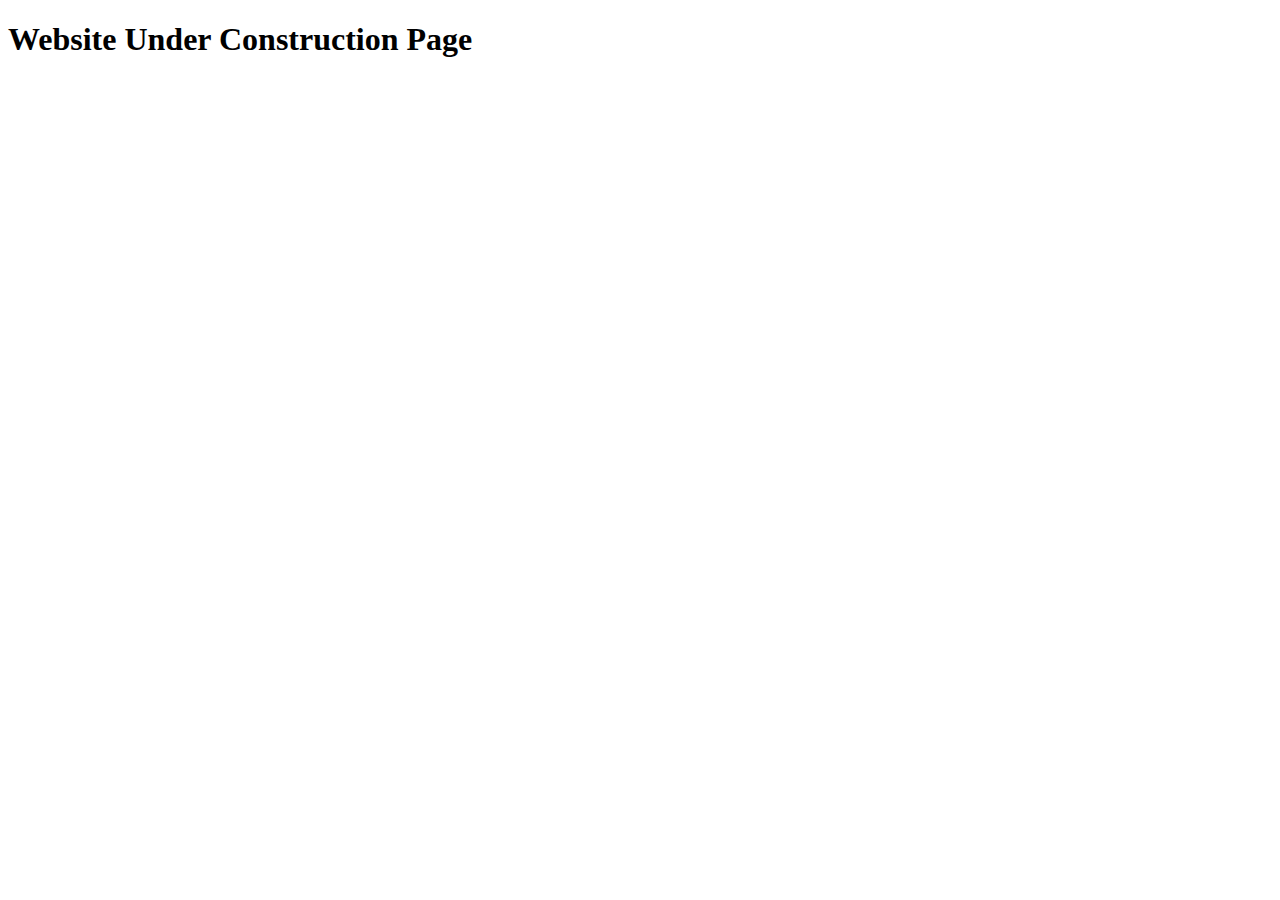
==== index.html @ 9c58bd43 "file add" ====
<!DOCTYPE html>
<html lang="en">
<head>
    <meta charset="UTF-8">
    <meta name="viewport" content="width=device-width, initial-scale=1.0">
    <title>Mobile-Web-Site</title>
</head>
<body>
    <h1>Website Under Construction Page </h1>
</body>
</html>
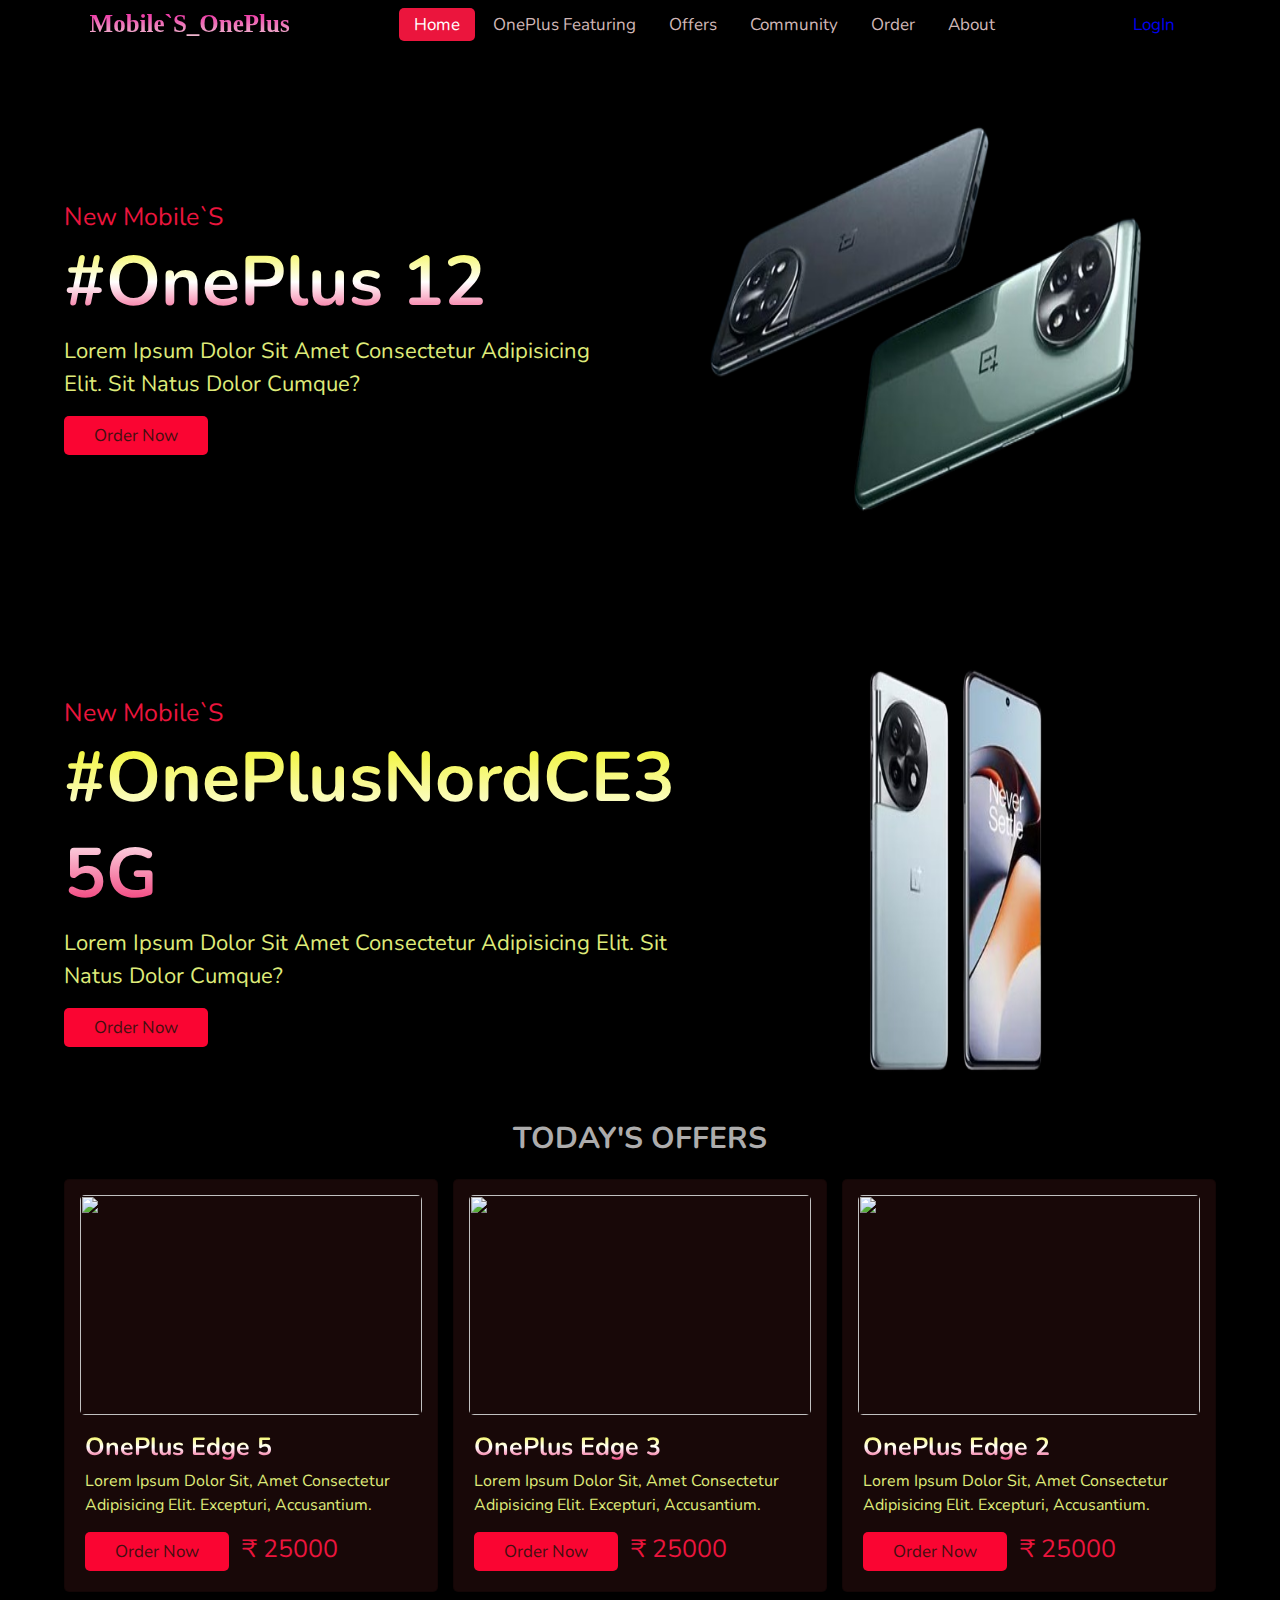
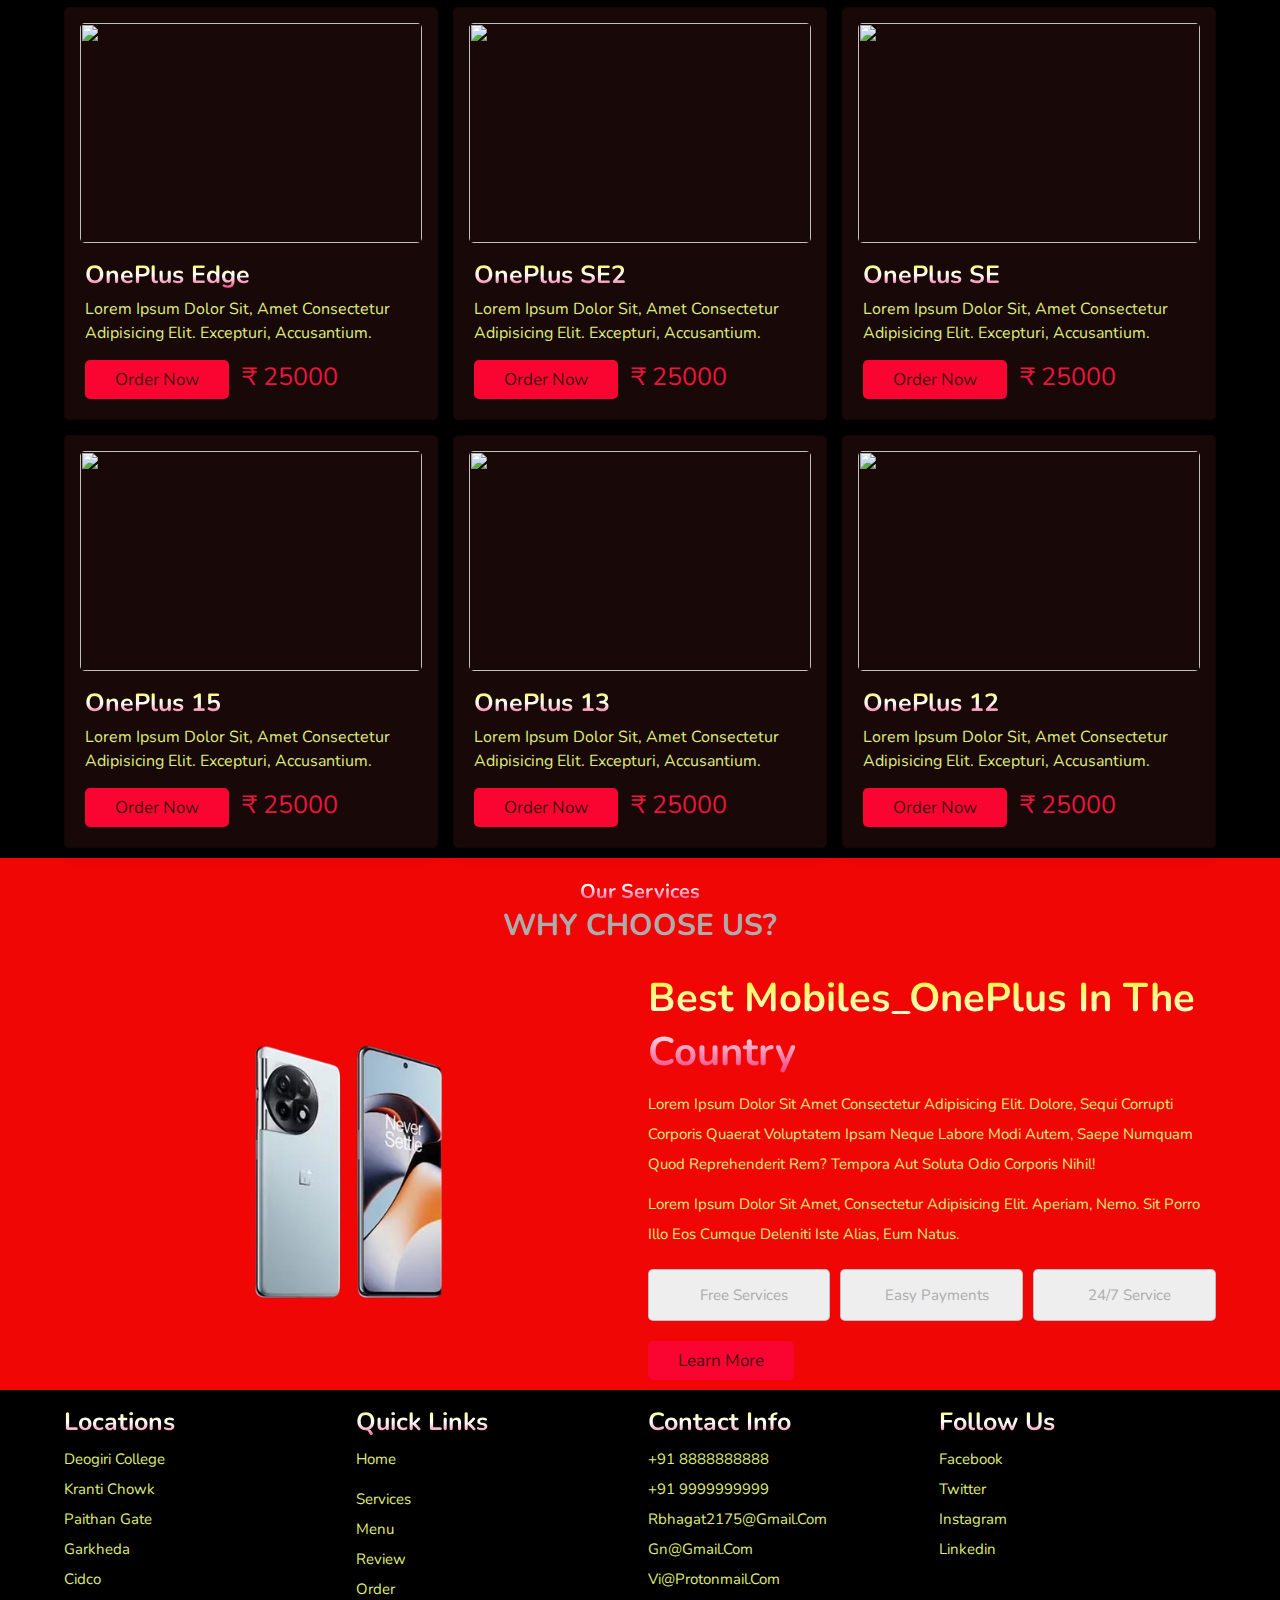
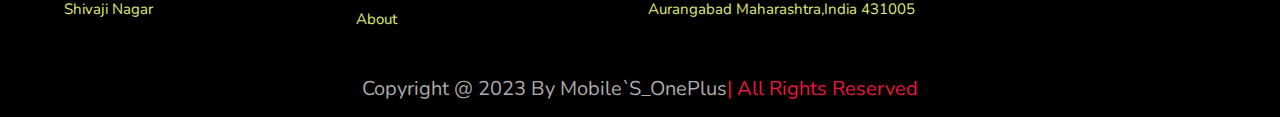
==== commit 297bd52e: "Add files via upload" ====
--- a/index.html
+++ b/index.html
@@ -2,10 +2,369 @@
 <html lang="en">
 <head>
     <meta charset="UTF-8">
+    <meta http-equiv="X-UA-Compatible" content="IE=edge">
     <meta name="viewport" content="width=device-width, initial-scale=1.0">
-    <title>Mobile-Web-Site</title>
+    <title>www.Mobiles_OnePlus.com</title>
+
+    <link rel="stylesheet" href="style.css">
+
 </head>
 <body>
-    <h1>Website Under Construction Page </h1>
+    
+    
+
+<header  id="he1">
+
+    <a href="#" class="logo" style="font-family: cursive;"  > Mobile`s_OnePlus</a>
+
+    <nav class="navbar">
+        <a class="active" href="#home">home</a>
+        <!-- <a href="#"></a> -->
+        <a href="#services">OnePlus Featuring</a>
+        <a href="#menu">Offers</a>
+        <a href="#">Community</a>
+        <a href="#order">order</a>
+        <a href="about.html">about</a>
+    </nav>
+
+    <div class="icons">
+        <a href="login_form.html" id="logIn">LogIn</a>
+    </div>
+
+</header>
+
+
+
+
+
+<section class="home" id="home">
+
+    <div class="swiper-container home-slider">
+
+        <div class="swiper-wrapper wrapper">
+
+            <div class="swiper-slide slide">
+                <div class="content">
+                    <span>New Mobile`s</span>
+                    <h3>#OnePlus 12 </h3>
+                    <p>Lorem ipsum dolor sit amet consectetur adipisicing elit. Sit natus dolor cumque?</p>
+                    <a href="#" class="btn">order now</a>
+                </div>
+                <div class="image">
+                    <img src="1-2-removebg-preview.png" alt="" height="450" width="800">
+                </div>
+            </div>
+
+
+            <div class="swiper-slide slide">
+                <div class="content">
+                    <span>New Mobile`s</span>
+                    <h3>#OnePlusNordCE3 5G </h3>
+                    <p>Lorem ipsum dolor sit amet consectetur adipisicing elit. Sit natus dolor cumque?</p>
+                    <a href="conyent.html" class="btn">order now</a>
+                </div>
+                <div class="image">
+                    <img src="3-9-removebg-preview.png" alt="" height="450" width="800">
+                </div>
+            </div>
+
+        </div>
+
+        <div class="swiper-pagination"></div>
+
+    </div>
+
+</section>
+
+
+
+<section class="menu" id="menu">
+
+
+    <h1 class="heading"> today's Offers </h1>
+
+    <div class="box-container">
+
+        <div class="box">
+            <div class="image">
+                <img src="img/1 plus 1.jpg" alt="">
+            </div>
+            <div class="content">
+                <div class="stars">
+                    <i class="fas fa-star"></i>
+                    <i class="fas fa-star"></i>
+                    <i class="fas fa-star"></i>
+                    <i class="fas fa-star"></i>
+                    <i class="fas fa-star-half-alt"></i>
+                </div>
+                <h3>OnePlus Edge 5</h3>
+                <p>Lorem ipsum dolor sit, amet consectetur adipisicing elit. Excepturi, accusantium.</p>
+                <a href="conyent.html" class="btn">Order Now</a>
+                <span class="price">₹ 25000</span>
+            </div>
+        </div>
+
+        <div class="box" id="box1">
+            <div class="image">
+                <img src="https://atlas-content-cdn.pixelsquid.com/stock-images/oneplus-nord-gray-smartphone-x7O1DdD-600.jpg" alt="">
+                
+            </div>
+            <div class="content">
+                <div class="stars">
+                    <i class="fas fa-star"></i>
+                    <i class="fas fa-star"></i>
+                    <i class="fas fa-star"></i>
+                    <i class="fas fa-star"></i>
+                    <i class="fas fa-star-half-alt"></i>
+                </div>
+                <h3>OnePlus Edge 3</h3>
+                <p>Lorem ipsum dolor sit, amet consectetur adipisicing elit. Excepturi, accusantium.</p>
+                <a href="#" class="btn">Order Now</a>
+                <span class="price">₹ 25000</span>
+            </div>
+        </div>
+
+        <div class="box" id="box1">
+            <div class="image">
+                <img src="img/1 plus 2.jpg" alt="">
+               
+            </div>
+            <div class="content">
+                <div class="stars">
+                    <i class="fas fa-star"></i>
+                    <i class="fas fa-star"></i>
+                    <i class="fas fa-star"></i>
+                    <i class="fas fa-star"></i>
+                    <i class="fas fa-star-half-alt"></i>
+                </div>
+                <h3>OnePlus Edge 2</h3>
+                <p>Lorem ipsum dolor sit, amet consectetur adipisicing elit. Excepturi, accusantium.</p>
+                <a href="#" class="btn">Order Now</a>
+                <span class="price">₹ 25000</span>
+            </div>
+        </div>
+
+        <div class="box" id="box1" >
+
+            <div class="image">
+                <img src="img/1 plus 3.jpg" alt="">
+                
+            </div>
+            <div class="content">
+                <div class="stars">
+                    <i class="fas fa-star"></i>
+                    <i class="fas fa-star"></i>
+                    <i class="fas fa-star"></i>
+                    <i class="fas fa-star"></i>
+                    <i class="fas fa-star"></i>
+                </div>
+                <h3>OnePlus Edge</h3>
+                <p>Lorem ipsum dolor sit, amet consectetur adipisicing elit. Excepturi, accusantium.</p>
+                <a href="#" class="btn">Order Now</a>
+                <span class="price">₹ 25000</span>
+            </div>
+        </div>
+
+        <div class="box" id="box1">
+            <div class="image">
+                <img src="img/1 plus 5.jpg" alt="">
+                
+            </div>
+            <div class="content">
+                <div class="stars">
+                    <i class="fas fa-star"></i>
+                    <i class="fas fa-star"></i>
+                    <i class="fas fa-star"></i>
+                    <i class="fas fa-star"></i>
+                    <i class="fas fa-star-half-alt"></i>
+                </div>
+                <h3>OnePlus SE2</h3>
+                <p>Lorem ipsum dolor sit, amet consectetur adipisicing elit. Excepturi, accusantium.</p>
+                <a href="#" class="btn">Order Now</a>
+                <span class="price">₹ 25000</span>
+            </div>
+        </div>
+
+        <div class="box" id="box1">
+            <div class="image">
+                <img src="img/1 plus 6.jpg" alt="">
+               
+            </div>
+            <div class="content">
+                <div class="stars">
+                    <i class="fas fa-star"></i>
+                    <i class="fas fa-star"></i>
+                    <i class="fas fa-star"></i>
+                    <i class="fas fa-star"></i>
+                    <i class="fas fa-star-half-alt"></i>
+                </div>
+                <h3>OnePlus SE</h3>
+                <p>Lorem ipsum dolor sit, amet consectetur adipisicing elit. Excepturi, accusantium.</p>
+                <a href="#" class="btn">Order Now</a>
+                <span class="price">₹ 25000</span>
+            </div>
+        </div>
+
+        <div class="box" id="box1">
+            <div class="image">
+                <img src="img/1 plusss.jpg" alt="">
+               
+            </div>
+            <div class="content">
+                <div class="stars">
+                    <i class="fas fa-star"></i>
+                    <i class="fas fa-star"></i>
+                    <i class="fas fa-star"></i>
+                    <i class="fas fa-star"></i>
+                    <i class="fas fa-star-half-alt"></i>
+                </div>
+                <h3>OnePlus 15</h3>
+                <p>Lorem ipsum dolor sit, amet consectetur adipisicing elit. Excepturi, accusantium.</p>
+                <a href="#order" class="btn">Order Now</a>
+                <span class="price">₹ 25000</span>
+            </div>
+        </div>
+
+        <div class="box" id="box1">
+            <div class="image">
+                <img src="img/1 plus 9.jpg" alt="">
+                
+            </div>
+            <div class="content">
+                <div class="stars">
+                    <i class="fas fa-star"></i>
+                    <i class="fas fa-star"></i>
+                    <i class="fas fa-star"></i>
+                    <i class="fas fa-star"></i>
+                    <i class="fas fa-star"></i>
+                </div>
+                <h3>OnePlus 13</h3>
+                <p>Lorem ipsum dolor sit, amet consectetur adipisicing elit. Excepturi, accusantium.</p>
+                <a href="#" class="btn">Order Now</a>
+                <span class="price">₹ 25000</span>
+            </div>
+        </div>
+
+        <div class="box" id="box1">
+            <div class="image">
+                <img src="img/1 plus 7.jpg" alt="">
+               
+            </div>
+            <div class="content">
+                <div class="stars">
+                    <i class="fas fa-star"></i>
+                    <i class="fas fa-star"></i>
+                    <i class="fas fa-star"></i>
+                    <i class="fas fa-star"></i>
+                    <i class="fas fa-star"></i>
+                </div>
+                <h3>OnePlus 12</h3>
+                <p>Lorem ipsum dolor sit, amet consectetur adipisicing elit. Excepturi, accusantium.</p>
+                <a href="#" class="btn">Order Now</a>
+                <span class="price">₹ 25000</span>
+            </div>
+        </div>
+        </div>
+
+    </div>
+</section>
+<!--  section starts  -->
+
+<section class="services" id="services">
+
+    <h3 class="sub-heading"> Our Services </h3>
+    <h1 class="heading"> why choose us? </h1>
+
+    <div class="row">
+
+        <div class="image">
+            <img src="3-9-removebg-preview.png" alt="">
+        </div>
+
+        <div class="content">
+            <h3>best Mobiles_OnePlus in the country</h3>
+            <p>Lorem ipsum dolor sit amet consectetur adipisicing elit. Dolore, sequi corrupti corporis quaerat voluptatem ipsam neque labore modi autem, saepe numquam quod reprehenderit rem? Tempora aut soluta odio corporis nihil!</p>
+            <p>Lorem ipsum dolor sit amet, consectetur adipisicing elit. Aperiam, nemo. Sit porro illo eos cumque deleniti iste alias, eum natus.</p>
+            <div class="icons-container">
+                <div class="icons">
+                    <i class="fas fa-shipping-fast"></i>
+                    <span>free services</span>
+                </div>
+                <div class="icons">
+                    <i class="fas fa-dollar-sign"></i>
+                    <span>easy payments</span>
+                </div>
+                <div class="icons">
+                    <i class="fas fa-headset"></i>
+                    <span>24/7 service</span>
+                </div>
+            </div>
+            <a href="#" class="btn">learn more</a>
+        </div>
+
+    </div>
+
+</section>
+
+<!-- about section ends -->
+
+<!-- footer section starts  -->
+
+<section class="footer">
+
+    <div class="box-container">
+
+        <div class="box">
+            <h3>locations</h3>
+            <a href="https://www.google.com/maps/place/Deogiri+Institute+of+Engineering+and+Management+Studies,Aurangabad/@19.8633708,75.3189649,16.67z/data=!4m5!3m4!1s0x3bdb9860cbffffff:0xa66e2b579fb7570!8m2!3d19.863738!4d75.321184" target="_blank">Deogiri College</a>
+            <a href="https://www.google.com/maps/place/Kranti+Chowk,+Aurangabad,+Maharashtra/@19.8742589,75.3284462,18z/data=!3m1!4b1!4m5!3m4!1s0x3bdb986e29bdf813:0xfe9f37ce9c858a80!8m2!3d19.874214!4d75.3291926" target="_blank">Kranti Chowk</a>
+            <a href="https://www.google.com/maps/place/Paithan+Gate,+Aurangabad,+Maharashtra+431001/@19.8810533,75.3262864,17z/data=!3m1!4b1!4m5!3m4!1s0x3bdb986d68e003f9:0xd57983f4018f565!8m2!3d19.8806894!4d75.3284637" target="_blank">Paithan Gate</a>
+            <a href="https://www.google.com/maps/place/Garkheda,+Aurangabad,+Maharashtra/@19.8607918,75.3460551,15z/data=!3m1!4b1!4m5!3m4!1s0x3bdba287b241f865:0x30b6a00a79ffe2f3!8m2!3d19.8585816!4d75.3497311" target="_blank">Garkheda</a>
+            <a href="https://www.google.com/maps/place/Cidco,+Aurangabad,+Maharashtra/@19.8861626,75.3304607,13z/data=!3m1!4b1!4m5!3m4!1s0x3bdba2c883340c2b:0x69092b76c2e09871!8m2!3d19.8739468!4d75.3668563" target="_blank">Cidco</a>
+            <a href="https://www.google.com/maps/place/Deogiri+Institute+of+Engineering+and+Management+Studies,Aurangabad/@19.8633708,75.3189649,16.67z/data=!4m5!3m4!1s0x3bdb9860cbffffff:0xa66e2b579fb7570!8m2!3d19.863738!4d75.321184" target="_blank">Shivaji Nagar</a>
+        </div>
+
+        <div class="box">
+            <h3>quick links</h3>
+            <a href="#">home</a>
+            <a href="#dishes"></a>
+            <a href="#services">services</a>
+            <a href="#menu">menu</a>
+            <a href="#review">review</a>
+            <a href="#order">order</a>
+            <a href="#about">about</a>
+        </div>
+
+        <div class="box">
+            <h3>contact info</h3>
+            <a href="#">+91 8888888888</a>
+            <a href="#">+91 9999999999</a>
+            <a href="#">rbhagat2175@gmail.com</a>
+            <a href="#">gn@gmail.com</a>
+            <a href="#">vi@protonmail.com</a>
+            <a href="#">Aurangabad Maharashtra,India 431005</a>
+        </div>
+
+        <div class="box">
+            <h3>follow us</h3>
+            <a href="#">facebook</a>
+            <a href="#">twitter</a>
+            <a href="#">instagram</a>
+            <a href="#">linkedin</a>
+           
+        </div>
+
+    </div>
+
+    <div class="credit"> copyright @ 2023 by  Mobile`s_OnePlus<span>| All Rights Reserved</span> </div>
+
+</section>
+
+<!-- footer section ends -->
+<script src="https://unpkg.com/swiper/swiper-bundle.min.js"></script>
+
+<!-- custom js file link  -->
+<script src="script.js"></script>
+
 </body>
 </html>--- a/style.css
+++ b/style.css
@@ -0,0 +1,479 @@
+@import url('https://fonts.googleapis.com/css2?family=Nunito:wght@200;300;400;600;700&display=swap');
+
+:root{
+    --crimson:#eb153d;
+    --black:#adacac;
+    --light-color:#dfeb7a;
+    --box-shadow:0 .5rem 1.5rem rgba(0,0,0,.1);
+}
+
+
+*{
+    font-family: 'Nunito', sans-serif;
+    margin:0; padding:0;
+    box-sizing: border-box;
+    text-decoration: none;
+    outline: none; border:none;
+    text-transform: capitalize;
+    transition: all .2s linear;
+}
+
+html{
+    font-size: 62.5%;
+    overflow-x: hidden;
+    scroll-padding-top: 5.5rem;
+    scroll-behavior: smooth;
+}
+
+section{
+    padding:1rem 5%;
+    background-color: #000000;
+}
+
+section:nth-child(even){
+    background:#f10606;
+}
+
+.sub-heading{
+    text-align: center;
+    color:var(--crimson);
+    font-size: 2rem;
+    padding-top: 1rem;
+}
+
+.heading{
+    text-align: center;
+    color:var(--black);
+    font-size: 3rem;
+    padding-bottom: 2rem;
+    text-transform: uppercase;
+}
+
+.btn{
+    margin-top: 1rem;
+    display: inline-block;
+    font-size: 1.7rem;
+    color:#440f0f;
+    background: var(--black);
+    border-radius: .5rem;
+    cursor: pointer;
+    padding:.8rem 3rem;
+    background-color: #fa0532;
+}
+
+.btn:hover{
+    background: rgb(252, 160, 160);
+    letter-spacing: .1rem;
+    color: #eee;
+}
+#he1{
+    box-shadow: 1px,0px,10px#eee;
+}
+
+header{
+    position: fixed;
+    top:0; left: 0; right:0;
+    background: #000000;
+    padding:1rem 7%;
+    display: flex;
+    align-items: center;
+    justify-content: space-between;
+    z-index: 1000;
+ 
+}
+h1{
+    color: #0dad6a;
+
+}
+
+header .logo{
+    
+    font-size: 2.5rem;
+    font-weight: bolder;
+    background: -webkit-linear-gradient(#ee219f,#eec5d2);
+    -webkit-background-clip: text;
+    -webkit-text-fill-color:transparent;
+}
+h3{
+    
+    font-weight: bolder;
+    background: -webkit-linear-gradient(#eff30d,#ffffff,#ee145d);
+    -webkit-background-clip: text;
+    -webkit-text-fill-color:transparent;
+}
+/*  */
+
+/* header .logo i{
+   
+} */
+
+header .navbar a{
+    font-size: 1.7rem;
+    border-radius: .5rem;
+    padding:.5rem 1.5rem;
+    color:rgb(209, 183, 183);
+}
+
+header .navbar a.active,
+header .navbar a:hover{
+    color:#fff;
+    background: var(--crimson);
+}
+
+#logIn{
+    font-size: 1.7rem;
+    border-radius: 0.5rem;
+    padding: 0.5rem 1.5rem;
+}
+
+
+
+
+#box1:hover{
+    border-radius: 10px;
+    border-width: 5px ;
+    box-shadow: 1px,15px,15px rgb(240, 2, 2);
+    border-color: #f70636;
+    /* background-color: #000000; */
+}
+
+
+.home .home-slider .slide{
+    display: flex;
+    align-items: center;
+    flex-wrap: wrap;
+    gap:2rem; 
+    color: #eee;
+    background-color: #000000;
+    padding-top: 9rem;
+    
+}
+/* */
+
+
+#home{
+    background-color: #000000;
+}
+.home .home-slider .slide .content{
+    flex:1 1 45rem;
+}
+
+.home .home-slider .slide .image{
+    flex:1 1 45rem;
+}
+
+.home .home-slider .slide .image img{
+    width: 100%;
+}
+
+.home .home-slider .slide .content span{
+    color:var(--crimson);
+    font-size: 2.5rem;
+}
+
+.home .home-slider .slide .content h3{
+    color:var(--black);
+    font-size: 7rem;
+}
+
+.home .home-slider .slide .content p{
+    color:var(--light-color);
+    font-size: 2.2rem;
+    padding:.5rem 0;
+    line-height: 1.5;
+}
+
+.swiper-pagination-bullet-active{
+    background:var(--crimson);
+}
+
+
+
+.menu .box-container{
+    display: grid;
+    grid-template-columns: repeat(auto-fit, minmax(30rem, 1fr));
+    gap:1.5rem;
+}
+
+.menu .box-container .box{
+    background: #180808;
+    border:.1rem solid rgba(0,0,0,.2);
+    border-radius: .5rem;
+    box-shadow: var(--box-shadow);    
+}
+
+.menu .box-container .box .image{
+    height: 25rem;
+    width: 100%;
+    padding:1.5rem;
+    overflow: hidden;
+    position: relative;
+}
+
+.menu .box-container .box .image img{
+    height: 100%;
+    width: 100%;
+    border-radius: .5rem;
+    object-fit: cover;
+}
+
+/* .menu .box-container .box .image .fa-heart{
+    position: absolute;
+    top:2.2rem; 
+    right: 2.5rem;
+    height: 5rem;
+    width: 5rem;
+    line-height: 5rem;
+    text-align: center;
+    font-size: 2rem;
+    background: #fff;
+    border-radius: 50%;
+    color:var(--black);
+} */
+
+
+.menu .box-container .box .content{
+    padding:2rem;
+    padding-top: 0;
+}
+
+.menu .box-container .box .content h3{
+    color:var(--black);
+    font-size: 2.5rem;
+}
+
+.menu .box-container .box .content p{
+    color:var(--light-color);
+    font-size: 1.6rem;
+    padding:.5rem 0;
+    line-height: 1.5;
+}
+
+.menu .box-container .box .content .price{
+    color:var(--crimson);
+    margin-left: 1rem;
+    font-size: 2.5rem;
+}
+
+
+
+.services .row{
+    display: flex;
+    flex-wrap: wrap;
+    gap:1.5rem;
+    align-items: center;
+}
+
+.services .row .image{
+    flex:1 1 45rem;
+}
+
+.services .row .image img{ 
+    width: 100%;
+}
+
+.services .row .content{
+    flex:1 1 45rem;
+}
+
+.services .row .content h3{
+    color:var(--black);
+    font-size: 4rem;
+    padding:.5rem 0;
+}
+
+.services .row .content p{
+    color:var(--light-color);
+    font-size: 1.5rem;
+    padding:.5rem 0;
+    line-height: 2;
+}
+
+.services .row .content .icons-container{
+    display: flex;
+    gap:1rem;
+    flex-wrap: wrap;
+    padding:1rem 0;
+    margin-top: .5rem;
+}
+
+.services .row .content .icons-container .icons{
+    background:#eee;
+    border-radius: .5rem;
+    border:.1rem solid rgba(0,0,0,.2);
+    display: flex;
+    align-items: center;
+    justify-content: center;
+    gap:1rem;
+    flex:1 1 17rem;
+    padding:1.5rem 1rem;
+}
+
+.services .row .content .icons-container .icons i{
+    font-size: 2.5rem;
+    color:var(--crimson);
+}
+
+.services .row .content .icons-container .icons span{
+    font-size: 1.5rem;
+    color:var(--black);
+}
+
+
+.footer .box-container{
+    display: grid;
+    grid-template-columns: repeat(auto-fit, minmax(25rem, 1fr));
+    gap:1.5rem;
+}
+
+.footer .box-container .box h3{
+    padding:.5rem 0;
+    font-size: 2.5rem;
+    color:var(--black);
+}
+
+.footer .box-container .box a{
+    display: block;
+    padding:.5rem 0;
+    font-size: 1.5rem;
+    color:var(--light-color);
+}
+
+.footer .box-container .box a:hover{
+    color:var(--crimson);
+    text-decoration: underline;
+}
+
+.footer .credit{
+    text-align: center;
+    border-top: .1rem solid rgba(0,0,0,.1);
+    font-size: 2rem;
+    color:var(--black);
+    padding:.5rem;
+    padding-top: 2.5rem;
+    margin-top: 1.5rem;
+}
+
+.footer .credit span{
+    color:var(--crimson);
+}
+
+/* */
+
+
+
+
+
+/* media queries  */
+
+@media (max-width:991px){
+
+    html{
+        font-size: 55%;
+    }
+    
+    header{
+        padding:1rem 2rem;
+    }
+
+    section{
+        padding:2rem;
+    }
+
+
+}
+
+@media (max-width:768px){
+
+    header .icons #menu-bars{
+        display: inline-block;
+    }
+
+    header .navbar{
+        position: absolute;
+        top:100%; left:0; right:0;
+        background:#000000;
+        border-top: .1rem solid rgba(0,0,0,.2);
+        border-bottom: .1rem solid rgba(0,0,0,.2);
+        padding:1rem;
+        clip-path: polygon(0 0, 100% 0, 100% 0, 0 0);
+    }
+
+    header .navbar.active{
+        clip-path: polygon(0 0, 100% 0, 100% 100%, 0% 100%);
+    }
+
+    header .navbar a{
+        display: block;
+        padding:1.5rem;
+        margin:1rem;
+        font-size: 2rem;
+        background:#eee;
+    }
+
+
+    section .footer{
+        background-color: #000000;
+
+    }
+.footer .box-container{
+    display: grid;
+    grid-template-columns: repeat(auto-fit, minmax(25rem, 1fr));
+    gap:1.5rem;
+    background-color: #000000;
+    
+}
+
+.footer .box-container .box h3{
+    padding:.5rem 0;
+    font-size: 2.5rem;
+    color:var(--black);
+}
+
+.footer .box-container .box a{
+    display: block;
+    padding:.5rem 0;
+    font-size: 1.5rem;
+    color:var(--light-color);
+}
+
+.footer .box-container .box a:hover{
+    color:var(--crimson);
+    text-decoration: underline;
+}
+
+.footer .credit{
+    text-align: center;
+    border-top: .1rem solid rgba(0,0,0,.1);
+    font-size: 2rem;
+    color:red;
+    padding:.5rem;
+    padding-top: 2.5rem;
+    margin-top: 1.5rem;
+    border-radius: 5px;
+}
+
+.footer .credit span{
+    color:var(--crimson);
+}
+
+}
+
+@media (max-width:450px){
+
+    html{
+        font-size: 50%;
+    }
+
+    .dishes .box-container .box img{
+        height:auto;
+        width: 100%;
+    }
+
+    .order form .inputBox .input{
+        width:100%;
+    }
+
+}
+
+
